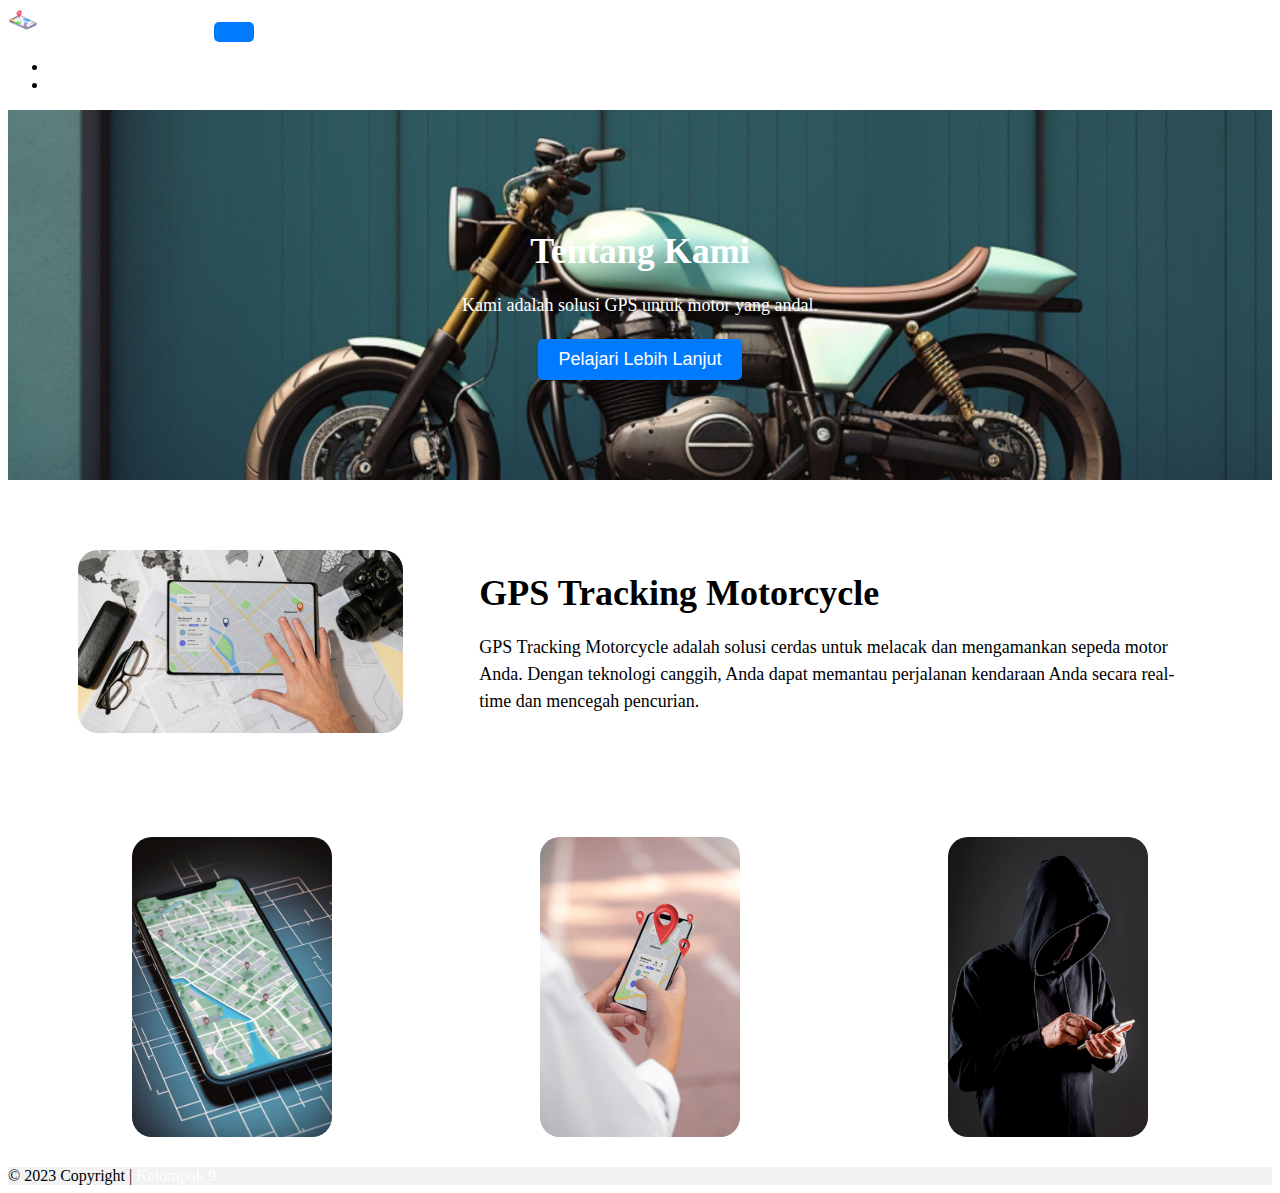
==== tentang.html @ 71b998bf "update" ====
<!doctype html>
<html lang="en">
  <head>
    <meta charset="utf-8">
    <meta name="viewport" content="width=device-width, initial-scale=1">
    <title>GPS Tracking Motorcycle</title>
    <link href="https://cdn.jsdelivr.net/npm/bootstrap@5.3.2/dist/css/bootstrap.min.css" rel="stylesheet" integrity="sha384-T3c6CoIi6uLrA9TneNEoa7RxnatzjcDSCmG1MXxSR1GAsXEV/Dwwykc2MPK8M2HN" crossorigin="anonymous">
    <link rel="stylesheet" href="asset/css/tentang.css">
  </head>
  <body>

    <!-- Navbar -->
    <nav class="navbar navbar-expand-lg bg-body-tertiary">
        <div class="container-fluid">
            <a class="navbar-brand" href="#">
                <img src="asset/img/logo.png" alt="Logo" width="30" height="24" class="d-inline-block align-text-top">
            </a>
        <a class="navbar-brand" href="#">GPS Tracking Motorcycle</a>
        <button class="navbar-toggler" type="button" data-bs-toggle="collapse" data-bs-target="#navbarNavDropdown" aria-controls="navbarNavDropdown" aria-expanded="false" aria-label="Toggle navigation">
            <span class="navbar-toggler-icon"></span>
        </button>
        <div class="collapse navbar-collapse" id="navbarNavDropdown">
            <ul class="navbar-nav">
            <li class="nav-item">
                <a class="nav-link" href="index.html">Home</a>
            </li>
            <li class="nav-item">
                <a class="nav-link active" aria-current="page" href="tentang.html">Tentang Kami</a>
            </li>
            </ul>
        </div>
        </div>
    </nav>
    <!-- End Navbar -->

    <!-- Hero -->
    <header>
      <div class="hero">
          <h1>Tentang Kami</h1>
          <p>Kami adalah solusi GPS untuk motor yang andal.</p>
          <button id="learnMoreBtn"><a href="#info">Pelajari Lebih Lanjut</a></button>
      </div>
    </header>
    <!-- End Hero -->

    <!-- Section -->
    <section class="info" id="info">
      <div class="info-image">
          <img src="asset/img/tracking.png" width="90%" alt="Motorcycle Image">
      </div>
      <div class="info-content">
          <h1>GPS Tracking Motorcycle</h1>
          <p>
              GPS Tracking Motorcycle adalah solusi cerdas untuk melacak dan mengamankan sepeda motor Anda. Dengan teknologi canggih, Anda dapat memantau perjalanan kendaraan Anda secara real-time dan mencegah pencurian.
          </p>
      </div>
    </section>
    <!-- End Section -->

    <!-- Container -->
    <div class="container">
      <div class="flip-box">
          <div class="flip-box-inner">
              <div class="flip-box-front">
                  <img src="asset/img/route.jpg" class="img-1" alt="Image 1">
              </div>
              <div class="flip-box-back">
                  <p>Riwayat Rute</p>
              </div>
          </div>
      </div>
      <div class="flip-box">
          <div class="flip-box-inner">
              <div class="flip-box-front">
                  <img src="asset/img/tracking.jpeg" class="img-1" alt="Image 2">
              </div>
              <div class="flip-box-back">
                  <p class="text-center">Pelacakan Lokasi Real Time</p>
              </div>
          </div>
      </div>
      <div class="flip-box">
          <div class="flip-box-inner">
              <div class="flip-box-front">
                  <img src="asset/img/theft.jpeg" class="img-1" alt="Image 3">
              </div>
              <div class="flip-box-back">
                  <p>Anti Pencurian</p>
              </div>
          </div>
      </div>
    </div>
    <!-- End Container -->

    <!-- Footer -->
    <footer class="text-center text-lg-start bg-light text-muted">
        <!-- Copyright -->
        <div class="text-center p-4" style="background-color: rgba(0, 0, 0, 0.05);">
            © 2023 Copyright | 
            <a class="text-reset fw-bold" href="">Kelompok 9</a>
        </div>
        <!-- Copyright -->
    </footer>
    <!-- Footer -->

    <script src="https://cdn.jsdelivr.net/npm/bootstrap@5.3.2/dist/js/bootstrap.bundle.min.js" integrity="sha384-C6RzsynM9kWDrMNeT87bh95OGNyZPhcTNXj1NW7RuBCsyN/o0jlpcV8Qyq46cDfL" crossorigin="anonymous"></script>
    <script src="https://code.jquery.com/jquery-3.5.1.slim.min.js"></script>
    <script src="https://cdn.jsdelivr.net/npm/@popperjs/core@2.5.3/dist/umd/popper.min.js"></script>
    <script src="https://maxcdn.bootstrapcdn.com/bootstrap/4.5.2/js/bootstrap.min.js"></script>
    <script src="asset/js/script.js"></script>
  </body>
</html>
---- asset/css/tentang.css ----
/* === Hero === */
header {
    background: url('../img/motorcycle.png') center/cover no-repeat;
    color: #fff;
    text-align: center;
    padding: 100px 0;
    position: relative;
}

/* Tambahkan overlay hitam dengan pseudo-element ::before */
header::before {
    content: "";
    position: absolute;
    top: 0;
    left: 0;
    width: 100%;
    height: 100%;
    background-color: rgba(0, 0, 0, 0.5); /* Warna hitam dengan opacity (alpha) */
    z-index: -1; /* Menempatkan overlay di belakang konten teks */
}

.hero {
    max-width: 800px;
    margin: 0 auto;
}

h1 {
    font-size: 48px;
    margin: 20px 0;
}

p {
    font-size: 20px;
    margin: 20px 0;
}

button {
    background-color: #007BFF;
    color: #fff;
    font-size: 18px;
    padding: 10px 20px;
    border: none;
    border-radius: 5px;
    cursor: pointer;
    transition: background-color 0.3s;
}

a {
    color: white;
    text-decoration: none;
}

button:hover {
    background-color: #0056b3;
}
/* === Hero === */


/* === Section === */
.info {
    display: flex;
    justify-content: center;
    align-items: center;
    padding: 50px;
}

.info-image {
    flex: 1;
    padding: 20px;
}

.info-image img {
    border-radius: 20px;
}

.info-content {
    flex: 2;
    padding: 20px;
}

h1 {
    font-size: 36px;
    margin: 20px 0;
}

p {
    font-size: 18px;
    line-height: 1.5;
}
/* === End Section === */


/* === Container === */
/* CSS untuk styling kotak flip */
.container {
    display: flex;
    flex-direction: row; /* Baris horizontal */
    justify-content: space-around;
    align-items: center;
    padding: 20px;
}

.flip-box {
    width: 200px;
    height: 300px;
    perspective: 1000px;
    margin: 10px;
}

.flip-box-inner {
    width: 100%;
    height: 100%;
    transition: transform 0.5s;
    transform-style: preserve-3d;
}

.flip-box:hover .flip-box-inner {
    transform: rotateY(180deg);
}

.flip-box-front,
.flip-box-back {
    width: 100%;
    height: 100%;
    position: absolute;
    backface-visibility: hidden;
    border-radius: 20px;
}

.flip-box-front {
    background: #ccc;
    display: flex;
    align-items: center;
    justify-content: center;
    transform: rotateY(0deg);
}

.flip-box-back {
    background: #007BFF;
    color: #fff;
    display: flex;
    align-items: center;
    justify-content: center;
    transform: rotateY(180deg);
}

.img-1 {
    max-width: 100%;
    max-height: 100%;
    border-radius: 20px;
}
/* === End Container === */
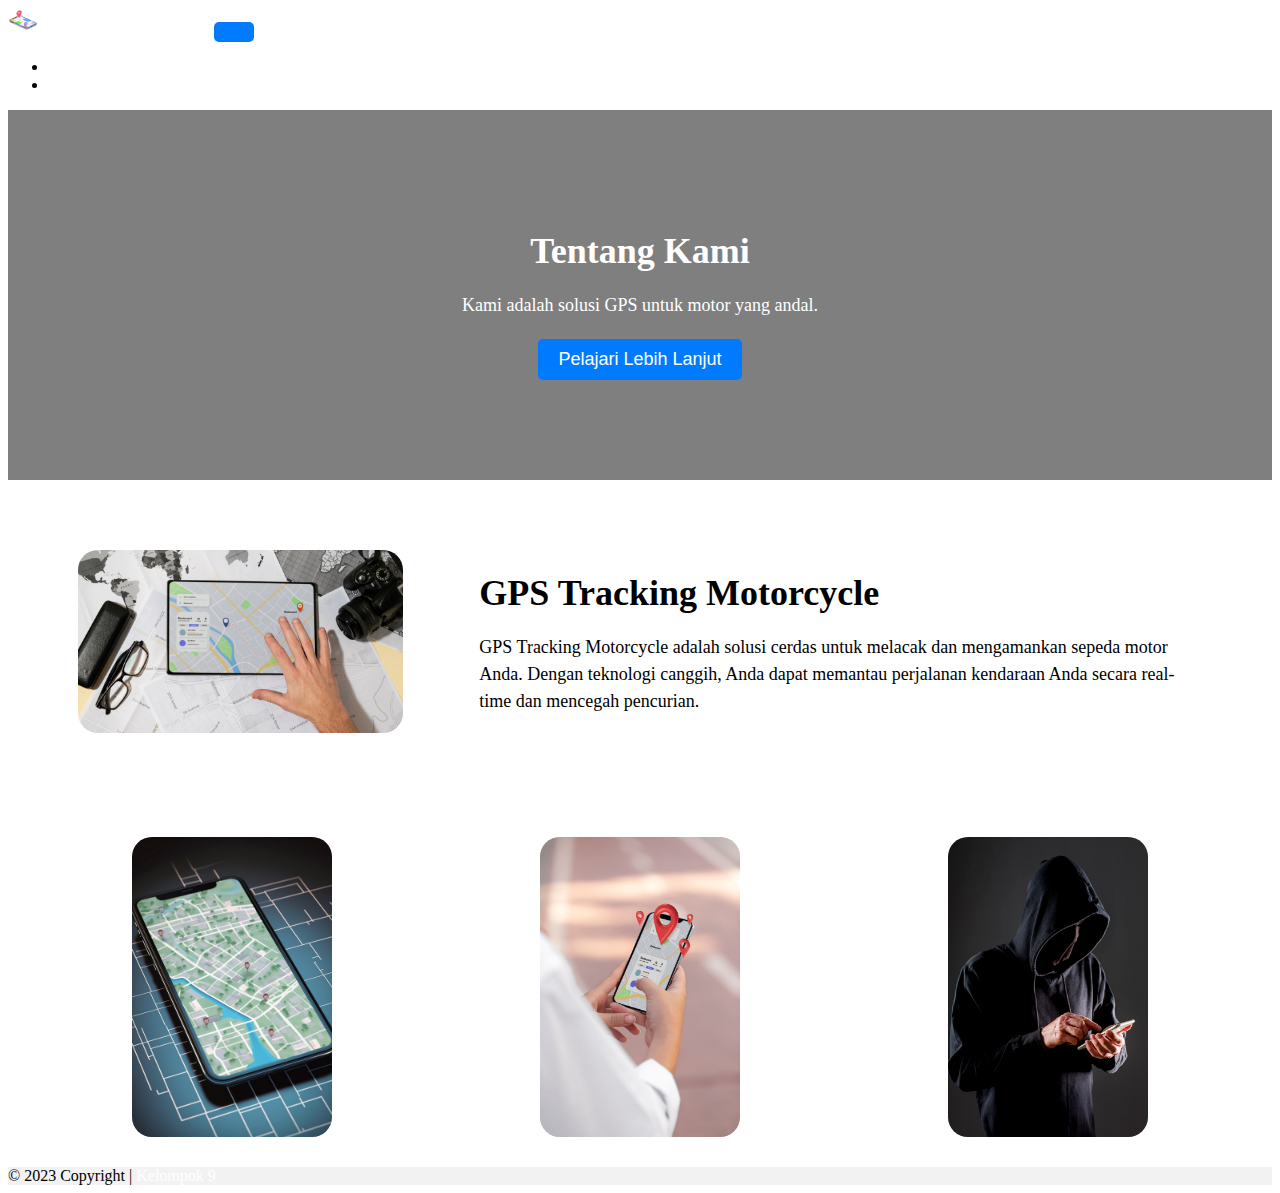
==== commit 18797d7d: "Update tentang.html" ====
--- a/tentang.html
+++ b/tentang.html
@@ -1,112 +1,112 @@
-<!doctype html>
-<html lang="en">
-  <head>
-    <meta charset="utf-8">
-    <meta name="viewport" content="width=device-width, initial-scale=1">
-    <title>GPS Tracking Motorcycle</title>
-    <link href="https://cdn.jsdelivr.net/npm/bootstrap@5.3.2/dist/css/bootstrap.min.css" rel="stylesheet" integrity="sha384-T3c6CoIi6uLrA9TneNEoa7RxnatzjcDSCmG1MXxSR1GAsXEV/Dwwykc2MPK8M2HN" crossorigin="anonymous">
-    <link rel="stylesheet" href="asset/css/tentang.css">
-  </head>
-  <body>
-
-    <!-- Navbar -->
-    <nav class="navbar navbar-expand-lg bg-body-tertiary">
-        <div class="container-fluid">
-            <a class="navbar-brand" href="#">
-                <img src="asset/img/logo.png" alt="Logo" width="30" height="24" class="d-inline-block align-text-top">
-            </a>
-        <a class="navbar-brand" href="#">GPS Tracking Motorcycle</a>
-        <button class="navbar-toggler" type="button" data-bs-toggle="collapse" data-bs-target="#navbarNavDropdown" aria-controls="navbarNavDropdown" aria-expanded="false" aria-label="Toggle navigation">
-            <span class="navbar-toggler-icon"></span>
-        </button>
-        <div class="collapse navbar-collapse" id="navbarNavDropdown">
-            <ul class="navbar-nav">
-            <li class="nav-item">
-                <a class="nav-link" href="index.html">Home</a>
-            </li>
-            <li class="nav-item">
-                <a class="nav-link active" aria-current="page" href="tentang.html">Tentang Kami</a>
-            </li>
-            </ul>
-        </div>
-        </div>
-    </nav>
-    <!-- End Navbar -->
-
-    <!-- Hero -->
-    <header>
-      <div class="hero">
-          <h1>Tentang Kami</h1>
-          <p>Kami adalah solusi GPS untuk motor yang andal.</p>
-          <button id="learnMoreBtn"><a href="#info">Pelajari Lebih Lanjut</a></button>
-      </div>
-    </header>
-    <!-- End Hero -->
-
-    <!-- Section -->
-    <section class="info" id="info">
-      <div class="info-image">
-          <img src="asset/img/tracking.png" width="90%" alt="Motorcycle Image">
-      </div>
-      <div class="info-content">
-          <h1>GPS Tracking Motorcycle</h1>
-          <p>
-              GPS Tracking Motorcycle adalah solusi cerdas untuk melacak dan mengamankan sepeda motor Anda. Dengan teknologi canggih, Anda dapat memantau perjalanan kendaraan Anda secara real-time dan mencegah pencurian.
-          </p>
-      </div>
-    </section>
-    <!-- End Section -->
-
-    <!-- Container -->
-    <div class="container">
-      <div class="flip-box">
-          <div class="flip-box-inner">
-              <div class="flip-box-front">
-                  <img src="asset/img/route.jpg" class="img-1" alt="Image 1">
-              </div>
-              <div class="flip-box-back">
-                  <p>Riwayat Rute</p>
-              </div>
-          </div>
-      </div>
-      <div class="flip-box">
-          <div class="flip-box-inner">
-              <div class="flip-box-front">
-                  <img src="asset/img/tracking.jpeg" class="img-1" alt="Image 2">
-              </div>
-              <div class="flip-box-back">
-                  <p class="text-center">Pelacakan Lokasi Real Time</p>
-              </div>
-          </div>
-      </div>
-      <div class="flip-box">
-          <div class="flip-box-inner">
-              <div class="flip-box-front">
-                  <img src="asset/img/theft.jpeg" class="img-1" alt="Image 3">
-              </div>
-              <div class="flip-box-back">
-                  <p>Anti Pencurian</p>
-              </div>
-          </div>
-      </div>
-    </div>
-    <!-- End Container -->
-
-    <!-- Footer -->
-    <footer class="text-center text-lg-start bg-light text-muted">
-        <!-- Copyright -->
-        <div class="text-center p-4" style="background-color: rgba(0, 0, 0, 0.05);">
-            © 2023 Copyright | 
-            <a class="text-reset fw-bold" href="">Kelompok 9</a>
-        </div>
-        <!-- Copyright -->
-    </footer>
-    <!-- Footer -->
-
-    <script src="https://cdn.jsdelivr.net/npm/bootstrap@5.3.2/dist/js/bootstrap.bundle.min.js" integrity="sha384-C6RzsynM9kWDrMNeT87bh95OGNyZPhcTNXj1NW7RuBCsyN/o0jlpcV8Qyq46cDfL" crossorigin="anonymous"></script>
-    <script src="https://code.jquery.com/jquery-3.5.1.slim.min.js"></script>
-    <script src="https://cdn.jsdelivr.net/npm/@popperjs/core@2.5.3/dist/umd/popper.min.js"></script>
-    <script src="https://maxcdn.bootstrapcdn.com/bootstrap/4.5.2/js/bootstrap.min.js"></script>
-    <script src="asset/js/script.js"></script>
-  </body>
-</html>+<!doctype html>
+<html lang="en">
+  <head>
+    <meta charset="utf-8">
+    <meta name="viewport" content="width=device-width, initial-scale=1">
+    <title>GPS Tracking Motorcycle</title>
+    <link href="https://cdn.jsdelivr.net/npm/bootstrap@5.3.2/dist/css/bootstrap.min.css" rel="stylesheet" integrity="sha384-T3c6CoIi6uLrA9TneNEoa7RxnatzjcDSCmG1MXxSR1GAsXEV/Dwwykc2MPK8M2HN" crossorigin="anonymous">
+    <link rel="stylesheet" href="tentang.css">
+  </head>
+  <body>
+
+    <!-- Navbar -->
+    <nav class="navbar navbar-expand-lg bg-body-tertiary">
+        <div class="container-fluid">
+            <a class="navbar-brand" href="#">
+                <img src="asset/img/logo.png" alt="Logo" width="30" height="24" class="d-inline-block align-text-top">
+            </a>
+        <a class="navbar-brand" href="#">GPS Tracking Motorcycle</a>
+        <button class="navbar-toggler" type="button" data-bs-toggle="collapse" data-bs-target="#navbarNavDropdown" aria-controls="navbarNavDropdown" aria-expanded="false" aria-label="Toggle navigation">
+            <span class="navbar-toggler-icon"></span>
+        </button>
+        <div class="collapse navbar-collapse" id="navbarNavDropdown">
+            <ul class="navbar-nav">
+            <li class="nav-item">
+                <a class="nav-link" href="index.html">Home</a>
+            </li>
+            <li class="nav-item">
+                <a class="nav-link active" aria-current="page" href="tentang.html">Tentang Kami</a>
+            </li>
+            </ul>
+        </div>
+        </div>
+    </nav>
+    <!-- End Navbar -->
+
+    <!-- Hero -->
+    <header>
+      <div class="hero">
+          <h1>Tentang Kami</h1>
+          <p>Kami adalah solusi GPS untuk motor yang andal.</p>
+          <button id="learnMoreBtn"><a href="#info">Pelajari Lebih Lanjut</a></button>
+      </div>
+    </header>
+    <!-- End Hero -->
+
+    <!-- Section -->
+    <section class="info" id="info">
+      <div class="info-image">
+          <img src="asset/img/tracking.png" width="90%" alt="Motorcycle Image">
+      </div>
+      <div class="info-content">
+          <h1>GPS Tracking Motorcycle</h1>
+          <p>
+              GPS Tracking Motorcycle adalah solusi cerdas untuk melacak dan mengamankan sepeda motor Anda. Dengan teknologi canggih, Anda dapat memantau perjalanan kendaraan Anda secara real-time dan mencegah pencurian.
+          </p>
+      </div>
+    </section>
+    <!-- End Section -->
+
+    <!-- Container -->
+    <div class="container">
+      <div class="flip-box">
+          <div class="flip-box-inner">
+              <div class="flip-box-front">
+                  <img src="asset/img/route.jpg" class="img-1" alt="Image 1">
+              </div>
+              <div class="flip-box-back">
+                  <p>Riwayat Rute</p>
+              </div>
+          </div>
+      </div>
+      <div class="flip-box">
+          <div class="flip-box-inner">
+              <div class="flip-box-front">
+                  <img src="asset/img/tracking.jpeg" class="img-1" alt="Image 2">
+              </div>
+              <div class="flip-box-back">
+                  <p class="text-center">Pelacakan Lokasi Real Time</p>
+              </div>
+          </div>
+      </div>
+      <div class="flip-box">
+          <div class="flip-box-inner">
+              <div class="flip-box-front">
+                  <img src="asset/img/theft.jpeg" class="img-1" alt="Image 3">
+              </div>
+              <div class="flip-box-back">
+                  <p>Temukan Lokasi</p>
+              </div>
+          </div>
+      </div>
+    </div>
+    <!-- End Container -->
+
+    <!-- Footer -->
+    <footer class="text-center text-lg-start bg-light text-muted">
+        <!-- Copyright -->
+        <div class="text-center p-4" style="background-color: rgba(0, 0, 0, 0.05);">
+            © 2023 Copyright | 
+            <a class="text-reset fw-bold" href="">Kelompok 9</a>
+        </div>
+        <!-- Copyright -->
+    </footer>
+    <!-- Footer -->
+
+    <script src="https://cdn.jsdelivr.net/npm/bootstrap@5.3.2/dist/js/bootstrap.bundle.min.js" integrity="sha384-C6RzsynM9kWDrMNeT87bh95OGNyZPhcTNXj1NW7RuBCsyN/o0jlpcV8Qyq46cDfL" crossorigin="anonymous"></script>
+    <script src="https://code.jquery.com/jquery-3.5.1.slim.min.js"></script>
+    <script src="https://cdn.jsdelivr.net/npm/@popperjs/core@2.5.3/dist/umd/popper.min.js"></script>
+    <script src="https://maxcdn.bootstrapcdn.com/bootstrap/4.5.2/js/bootstrap.min.js"></script>
+    <script src="script.js"></script>
+  </body>
+</html>
--- a/tentang.css
+++ b/tentang.css
@@ -0,0 +1,152 @@
+/* === Hero === */
+header {
+    background: url('../img/motorcycle.png') center/cover no-repeat;
+    color: #fff;
+    text-align: center;
+    padding: 100px 0;
+    position: relative;
+}
+
+/* Tambahkan overlay hitam dengan pseudo-element ::before */
+header::before {
+    content: "";
+    position: absolute;
+    top: 0;
+    left: 0;
+    width: 100%;
+    height: 100%;
+    background-color: rgba(0, 0, 0, 0.5); /* Warna hitam dengan opacity (alpha) */
+    z-index: -1; /* Menempatkan overlay di belakang konten teks */
+}
+
+.hero {
+    max-width: 800px;
+    margin: 0 auto;
+}
+
+h1 {
+    font-size: 48px;
+    margin: 20px 0;
+}
+
+p {
+    font-size: 20px;
+    margin: 20px 0;
+}
+
+button {
+    background-color: #007BFF;
+    color: #fff;
+    font-size: 18px;
+    padding: 10px 20px;
+    border: none;
+    border-radius: 5px;
+    cursor: pointer;
+    transition: background-color 0.3s;
+}
+
+a {
+    color: white;
+    text-decoration: none;
+}
+
+button:hover {
+    background-color: #0056b3;
+}
+/* === Hero === */
+
+
+/* === Section === */
+.info {
+    display: flex;
+    justify-content: center;
+    align-items: center;
+    padding: 50px;
+}
+
+.info-image {
+    flex: 1;
+    padding: 20px;
+}
+
+.info-image img {
+    border-radius: 20px;
+}
+
+.info-content {
+    flex: 2;
+    padding: 20px;
+}
+
+h1 {
+    font-size: 36px;
+    margin: 20px 0;
+}
+
+p {
+    font-size: 18px;
+    line-height: 1.5;
+}
+/* === End Section === */
+
+
+/* === Container === */
+/* CSS untuk styling kotak flip */
+.container {
+    display: flex;
+    flex-direction: row; /* Baris horizontal */
+    justify-content: space-around;
+    align-items: center;
+    padding: 20px;
+}
+
+.flip-box {
+    width: 200px;
+    height: 300px;
+    perspective: 1000px;
+    margin: 10px;
+}
+
+.flip-box-inner {
+    width: 100%;
+    height: 100%;
+    transition: transform 0.5s;
+    transform-style: preserve-3d;
+}
+
+.flip-box:hover .flip-box-inner {
+    transform: rotateY(180deg);
+}
+
+.flip-box-front,
+.flip-box-back {
+    width: 100%;
+    height: 100%;
+    position: absolute;
+    backface-visibility: hidden;
+    border-radius: 20px;
+}
+
+.flip-box-front {
+    background: #ccc;
+    display: flex;
+    align-items: center;
+    justify-content: center;
+    transform: rotateY(0deg);
+}
+
+.flip-box-back {
+    background: #007BFF;
+    color: #fff;
+    display: flex;
+    align-items: center;
+    justify-content: center;
+    transform: rotateY(180deg);
+}
+
+.img-1 {
+    max-width: 100%;
+    max-height: 100%;
+    border-radius: 20px;
+}
+/* === End Container === */